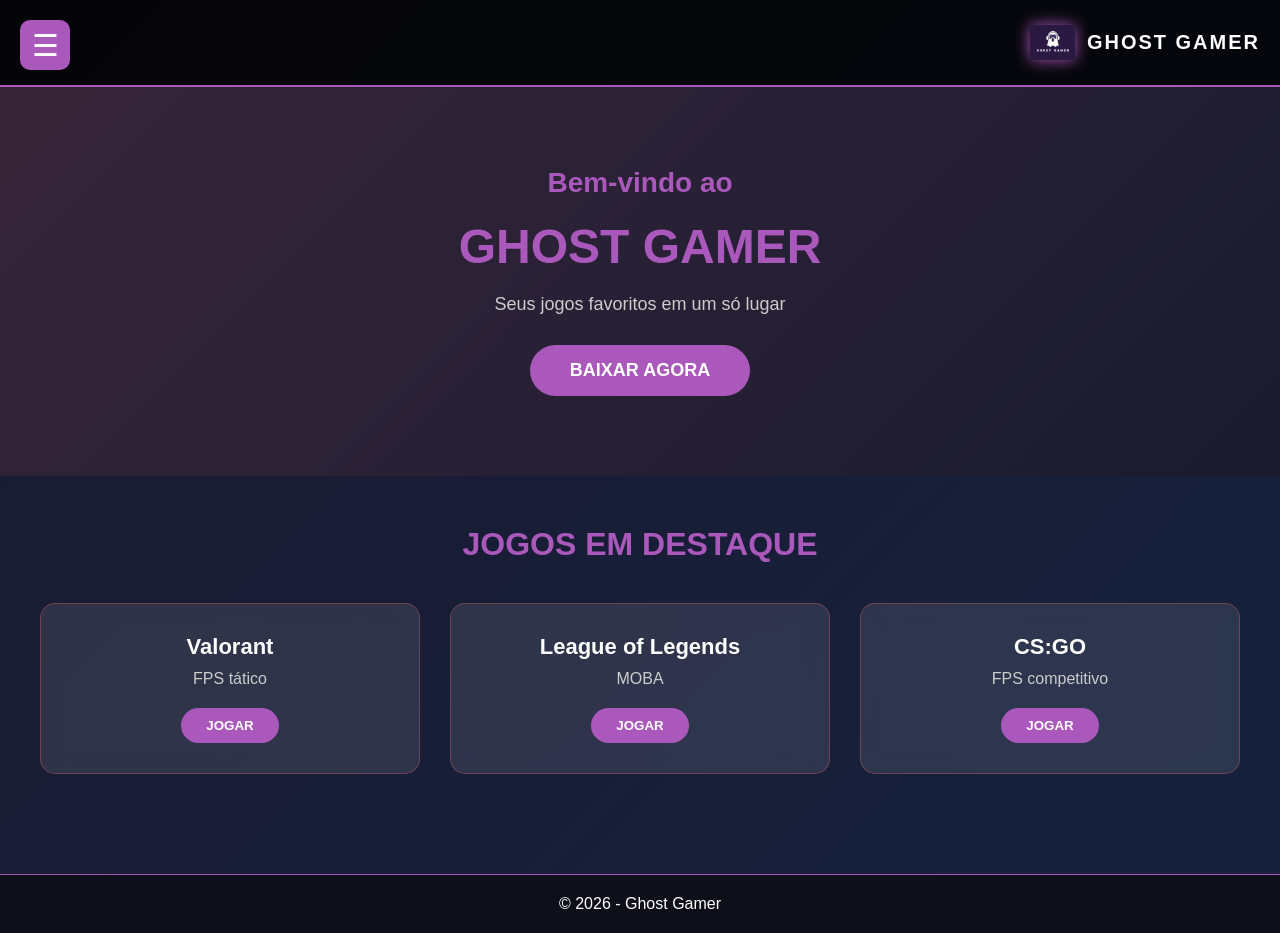
==== index.html @ b530dfcb "Add files via upload" ====
<!DOCTYPE html>
<html lang="pt-br">
<head>
    <meta charset="UTF-8">
    <meta name="viewport" content="width=device-width, initial-scale=1.0">
    <title>Ghost Gamer - Home</title>
    <link rel="stylesheet" href="ASSETS/CSS/index.css">
</head>
<body>

    <!-- HEADER -->
    <header class="header">
        <div class="logo-container">
            <img src="ASSETS/IMG/logo.png.png" alt="Ghost Gamer" class="logo-img">
            <span class="logo-text"><a href="index.html">GHOST GAMER</a></span>
        </div>

        <button id="menu-btn">☰</button>
    </header>

    <!-- MENU LATERAL -->
    <nav id="menu" class="menu">
        <ul>
            <li><a href="index.html">Home</a></li>
            <li><a href="PAGINAS/biblioteca.html">Biblioteca</a></li>
            <li><a href="PAGINAS/categoria.html">Categoria</a></li>
            <li><a href="PAGINAS/loginCliente.html">Login</a></li>
            <li><a href="PAGINAS/suporte.html">Suporte</a></li>
        </ul>
        
    </nav>

    <!-- HERO -->
    <section class="hero">
        <div class="hero-content">
            <h2>Bem-vindo ao</h2>
            <h1>GHOST GAMER</h1>
            <p>Seus jogos favoritos em um só lugar</p>
            <button class="btn-download">BAIXAR AGORA</button>
        </div>
    </section>

    <!-- JOGOS -->
    <section class="games-section">
        <h2 class="section-title">JOGOS EM DESTAQUE</h2>

        <div class="games-grid">
            <div class="game-card">
                <h3>Valorant</h3>
                <p>FPS tático</p>
                <button class="play-btn">JOGAR</button>
            </div>

            <div class="game-card">
                <h3>League of Legends</h3>
                <p>MOBA</p>
                <button class="play-btn">JOGAR</button>
            </div>

            <div class="game-card">
                <h3>CS:GO</h3>
                <p>FPS competitivo</p>
                <button class="play-btn">JOGAR</button>
            </div>
        </div>
    </section>

    <footer>
        <p>© 2026 - Ghost Gamer</p>
    </footer>

    <script src="ASSETS/JS/index.js"></script>

</body>
</html>
---- ASSETS/CSS/index.css ----
* {
    margin: 0;
    padding: 0;
    box-sizing: border-box;
}
a{
    text-decoration: none; /* Remove o sublinhado */
    color: white;         /* Faz o link herdar a cor do texto ao redor */
}


body {
    font-family: 'Arial', sans-serif;
    background: linear-gradient(135deg, #1a1a2e 0%, #16213e 100%);
    color: #fff;
    min-height: 100vh;
}

/* Header com logo fantasma */
.header {
    background: rgba(0, 0, 0, 0.8);
    padding: 20px;
    text-align: center;
    border-bottom: 2px solid #ab58bc;
}
.logo-container {
    display: flex;
    align-items: center;
    gap: 12px;
    justify-content: flex-end;

}

.logo-img {
    width: 45px;
    height: 45px;
    object-fit: contain;
    filter: drop-shadow(0 0 8px #ab58bc);
}

.logo-text {
    font-size: 20px;
    font-weight: bold;
    letter-spacing: 2px;
}
/* Botão do menu */
#menu-btn {
    font-size: 30px;
    background: #ab58bc;
    border: none;
    cursor: pointer;
    position: fixed;
    top: 20px;
    left: 20px;
    z-index: 1001;
    color: white;
    transition: 0.3s;
    width: 50px;
    height: 50px;
    border-radius: 10px;
}

#menu-btn:hover {
    background: #843ba9;
    transform: scale(1.05);
}

/* Menu lateral */
.menu {
    position: fixed;
    top: 0;
    left: -280px;
    width: 280px;
    height: 100%;
    background: rgba(0, 0, 0, 0.95);
    backdrop-filter: blur(10px);
    transition: left 0.3s cubic-bezier(0.4, 0, 0.2, 1);
    z-index: 1000;
    padding-top: 70px;
    border-right: 2px solid #b653cd;
}

.menu.ativo {
    left: 0;
}

.menu ul {
    list-style: none;
    padding: 0;
}

.menu li {
    padding: 12px 24px;
    margin: 5px 0;
    opacity: 0;
    transform: translateX(-20px);
    transition: opacity 0.3s ease, transform 0.3s ease;
}

.menu.ativo li {
    opacity: 1;
    transform: translateX(0);
}

.menu.ativo li:nth-child(1) { transition-delay: 0.05s; }
.menu.ativo li:nth-child(2) { transition-delay: 0.1s; }
.menu.ativo li:nth-child(3) { transition-delay: 0.15s; }
.menu.ativo li:nth-child(4) { transition-delay: 0.2s; }
.menu.ativo li:nth-child(5) { transition-delay: 0.25s; }

.menu a {
    color: white;
    text-decoration: none;
    display: block;
    font-size: 18px;
    font-weight: 500;
    transition: 0.3s;
}

.menu a:hover {
    color: #86269e;
    transform: translateX(10px);
}

.menu li:hover {
    background: rgba(255, 107, 107, 0.1);
    border-radius: 8px;
}

/* Hero Section */
.hero {
    background: linear-gradient(135deg, #ff6b6b20, #1a1a2e);
    padding: 80px 20px;
    text-align: center;
    margin-top: 0;
}

.hero-content h2 {
    font-size: 28px;
    color: #ab58bc;
}

.hero-content h1 {
    font-size: 48px;
    margin: 20px 0;
    background: linear-gradient(45deg, #ab58bc, #ab58bc);
    -webkit-background-clip: text;
    background-clip: text;
    color: transparent;
}

.hero-content p {
    font-size: 18px;
    color: #ccc;
}

.btn-download {
    background: #ab58bc;
    color: white;
    border: none;
    padding: 15px 40px;
    font-size: 18px;
    border-radius: 50px;
    cursor: pointer;
    margin-top: 30px;
    transition: 0.3s;
    font-weight: bold;
}

.btn-download:hover {
    background: #ab58bc;
    transform: scale(1.05);
    box-shadow: 0 5px 20px rgba(255, 107, 107, 0.4);
}

/* Games Section */
.games-section {
    padding: 50px 20px;
}

.section-title {
    text-align: center;
    font-size: 32px;
    margin-bottom: 40px;
    color: #ab58bc;
}

.games-grid {
    display: grid;
    grid-template-columns: repeat(auto-fit, minmax(250px, 1fr));
    gap: 30px;
    max-width: 1200px;
    margin: 0 auto;
}

.game-card {
    background: rgba(255, 255, 255, 0.1);
    backdrop-filter: blur(10px);
    border-radius: 15px;
    padding: 30px;
    text-align: center;
    transition: 0.3s;
    cursor: pointer;
    border: 1px solid rgba(255, 107, 107, 0.3);
}

.game-card:hover {
    transform: translateY(-10px);
    border-color: #ab58bc;
    box-shadow: 0 10px 30px rgba(255, 107, 107, 0.2);
}

.game-img {
    font-size: 60px;
    margin-bottom: 15px;
}

.game-card h3 {
    font-size: 22px;
    margin-bottom: 10px;
}

.game-card p {
    color: #ccc;
    margin-bottom: 20px;
}

.play-btn {
    background: #ab58bc;
    color: white;
    border: none;
    padding: 10px 25px;
    border-radius: 25px;
    cursor: pointer;
    transition: 0.3s;
    font-weight: bold;
}

.play-btn:hover {
    background: #ab58bc;
    transform: scale(1.05);
}

/* Footer */
footer {
    background-color: #0f0f1a;
    color: #ffffff;
    text-align: center;
    padding: 20px 0;
    margin-top: 50px;
    border-top: 1px solid #ab58bc;
}

/* Overlay */
.overlay {
    position: fixed;
    top: 0;
    left: 0;
    width: 100%;
    height: 100%;
    background: rgba(0,0,0,0.7);
    z-index: 999;
    display: none;
}

.overlay.ativo {
    display: block;
}
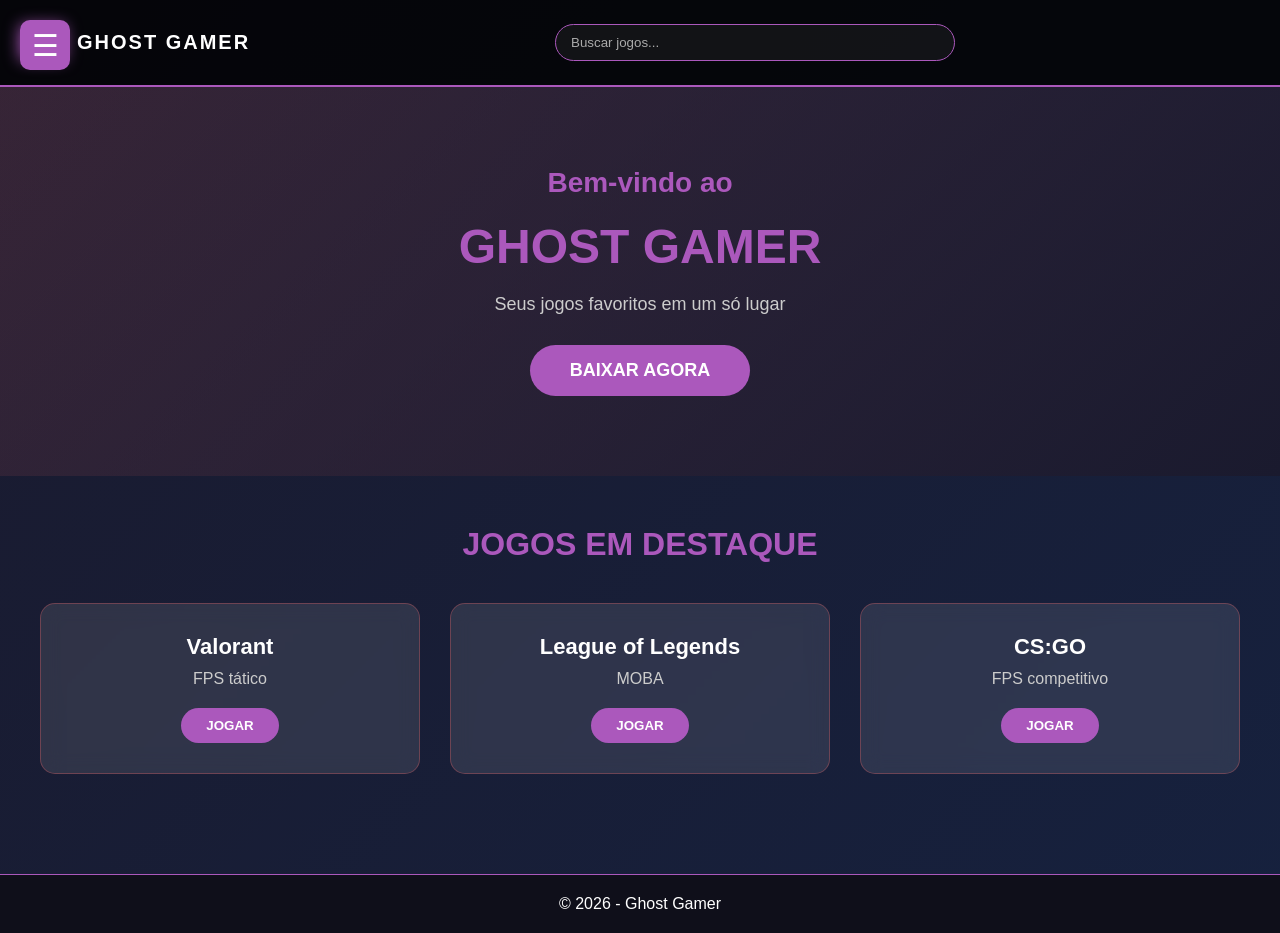
==== commit 66b2231d: "Barra de pesquisa" ====
--- a/index.html
+++ b/index.html
@@ -14,7 +14,9 @@
             <img src="ASSETS/IMG/logo.png.png" alt="Ghost Gamer" class="logo-img">
             <span class="logo-text"><a href="index.html">GHOST GAMER</a></span>
         </div>
-
+        <div class="search-box">
+            <input type="text" id="searchInput" placeholder="Buscar jogos...">
+        </div>
         <button id="menu-btn">☰</button>
     </header>
 
@@ -25,6 +27,7 @@
             <li><a href="PAGINAS/biblioteca.html">Biblioteca</a></li>
             <li><a href="PAGINAS/categoria.html">Categoria</a></li>
             <li><a href="PAGINAS/loginCliente.html">Login</a></li>
+            <li><a href="PAGINAs/perfil.html">Perfil</a></li>
             <li><a href="PAGINAS/suporte.html">Suporte</a></li>
         </ul>
         
--- a/ASSETS/CSS/index.css
+++ b/ASSETS/CSS/index.css
@@ -265,4 +265,40 @@
 
 .overlay.ativo {
     display: block;
+}
+/* Ajuste do header */
+.header {
+    display: flex;
+    align-items: center;
+    justify-content: space-between;
+}
+
+/* Barra de pesquisa */
+.search-box {
+    flex: 1;
+    display: flex;
+    justify-content: center;
+}
+
+.search-box input {
+    width: 60%;
+    max-width: 400px;
+    padding: 10px 15px;
+    border-radius: 25px;
+    border: 1px solid #ab58bc;
+    background: rgba(255,255,255,0.05);
+    color: white;
+    outline: none;
+    transition: 0.3s;
+}
+
+/* Efeito ao clicar */
+.search-box input:focus {
+    border-color: #ab58bc;
+    box-shadow: 0 0 10px #ab58bc80;
+}
+
+/* Placeholder */
+.search-box input::placeholder {
+    color: #aaa;
 }
